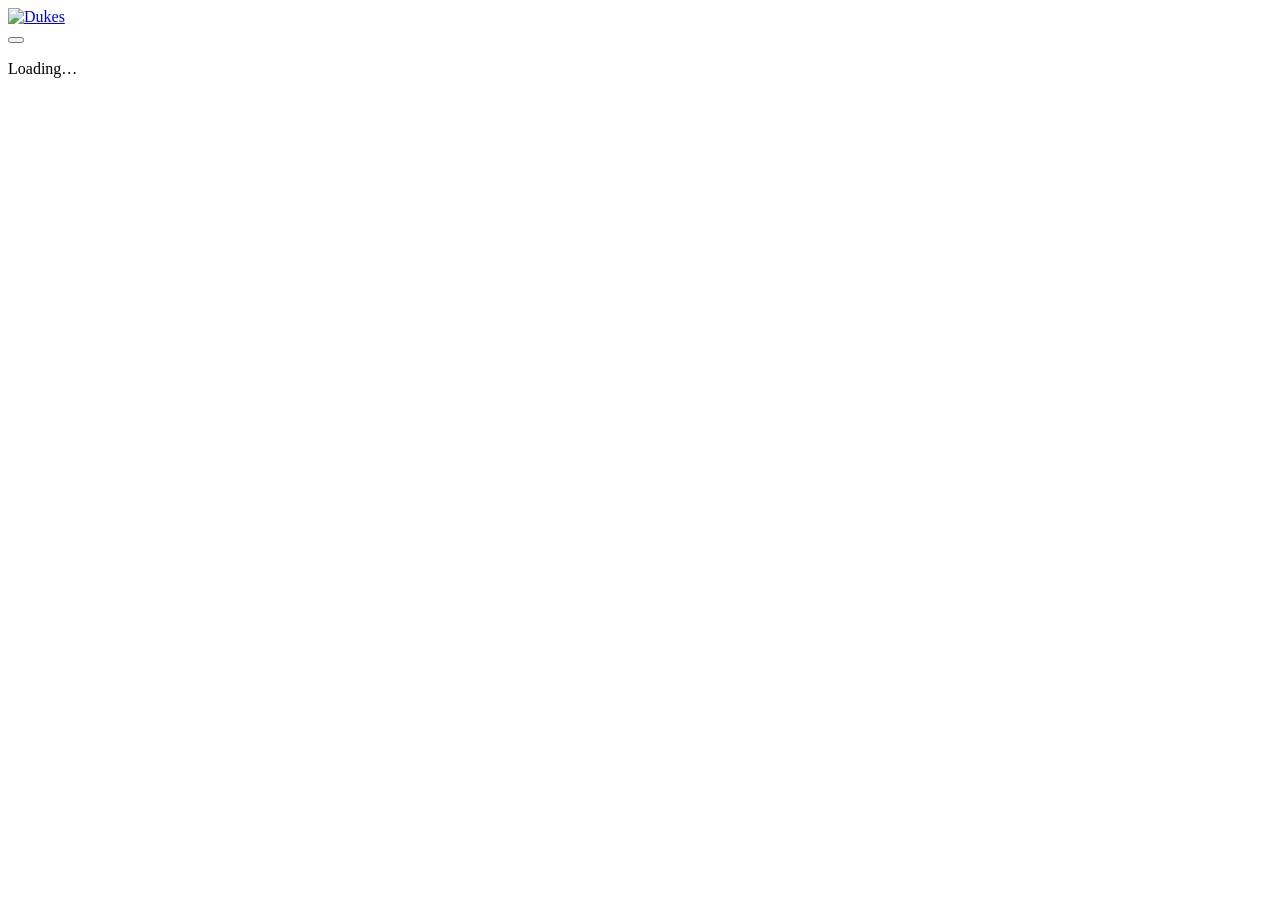
==== index.html @ d326bd50 "Create index.html" ====
<!doctype html>
<html lang="en-GB">
<head>
<meta charset="utf-8">
<meta name="viewport" content="width=device-width, initial-scale=1, viewport-fit=cover">
<meta name="theme-color" content="#1c2140">
<title>Dukes Production</title>
<link rel="manifest" href="manifest.json">
<link rel="icon" href="icon.svg" type="image/svg+xml">
<link rel="apple-touch-icon" href="icon.svg">
<link rel="stylesheet" href="app.css">
</head>
<body>
<header id="top">
  <a href="#home" id="brand"><img id="logo" alt="Dukes"></a>
  <div id="sync" title="Sync status"></div>
  <button id="who" type="button"></button>
</header>
<main id="app"><p class="muted center">Loading…</p></main>
<div id="toast"></div>
<script src="logo.js"></script>
<script src="app.js"></script>
</body>
</html>
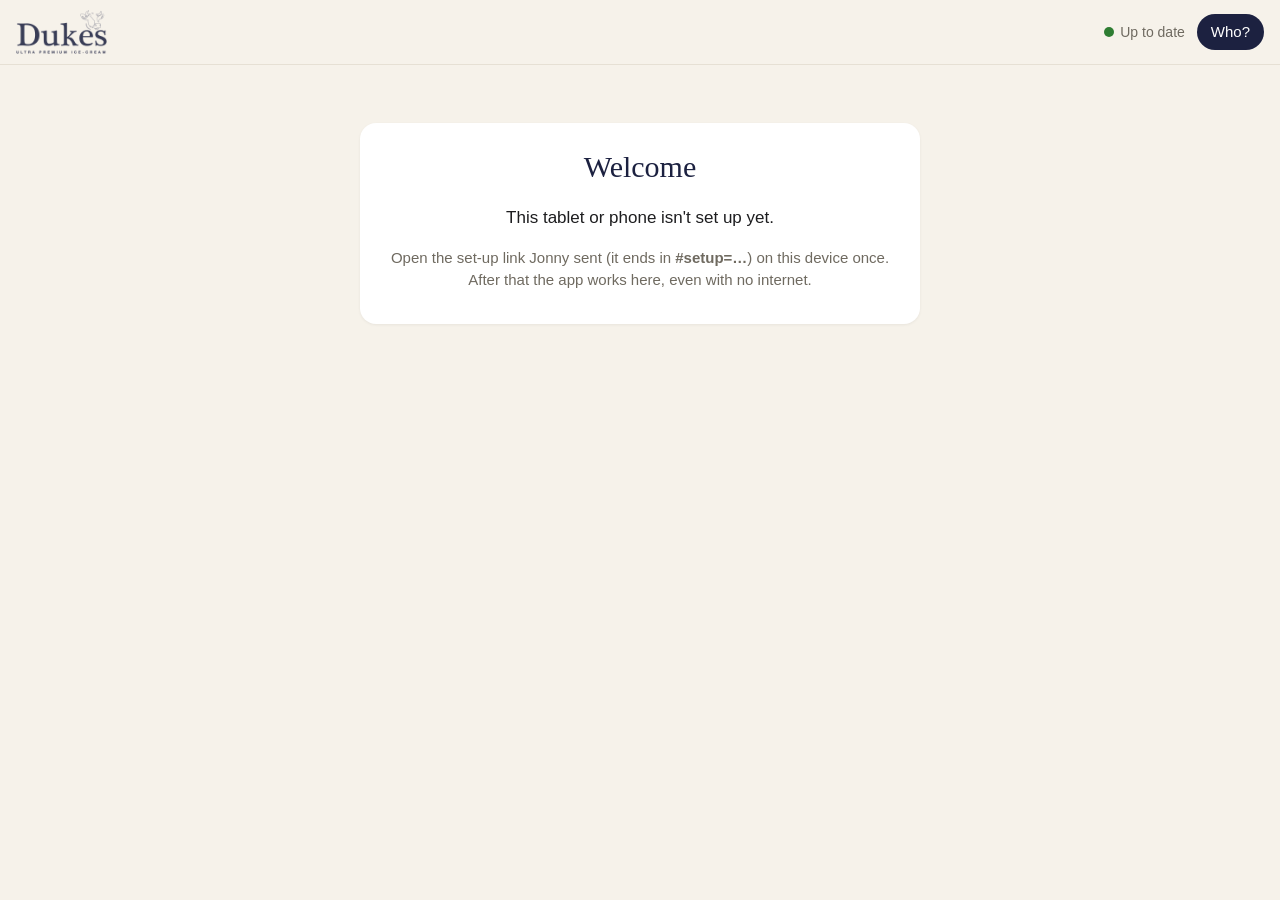
==== commit 8988aeb8: "Update index.html" ====
--- a/index.html
+++ b/index.html
@@ -6,8 +6,8 @@
 <meta name="theme-color" content="#1c2140">
 <title>Dukes Production</title>
 <link rel="manifest" href="manifest.json">
-<link rel="icon" href="icon.svg" type="image/svg+xml">
-<link rel="apple-touch-icon" href="icon.svg">
+<link rel="icon" href="icon-192.png" type="image/png">
+<link rel="apple-touch-icon" href="apple-icon.png">
 <link rel="stylesheet" href="app.css">
 </head>
 <body>
--- a/app.css
+++ b/app.css
@@ -0,0 +1,76 @@
+:root { --navy: #1c2140; --cream: #f6f2ea; --card: #fff; --line: #e6e0d4; --muted: #6f6a60; --ok: #2e7d32; --bad: #b3261e; --warn: #9a6200; --soft: #efe9dd; }
+* { box-sizing: border-box; }
+html, body { margin: 0; background: var(--cream); color: #1d1d1f; font: 17px/1.45 -apple-system, "Segoe UI", Roboto, Arial, sans-serif; -webkit-text-size-adjust: 100%; }
+header#top { position: sticky; top: 0; z-index: 5; display: flex; align-items: center; gap: 12px; padding: 10px 16px; background: rgba(246, 242, 234, .96); border-bottom: 1px solid var(--line); backdrop-filter: blur(6px); }
+#brand { display: block; line-height: 0; }
+#logo { height: 44px; }
+#sync { margin-left: auto; font-size: 14px; color: var(--muted); display: flex; align-items: center; gap: 6px; cursor: pointer; }
+#sync .dot { width: 10px; height: 10px; border-radius: 50%; background: var(--ok); display: inline-block; }
+#sync.off .dot { background: #aaa; } #sync.wait .dot { background: #e0a100; } #sync.err .dot { background: var(--bad); }
+#who { font: inherit; font-size: 15px; background: var(--navy); color: #fff; border: 0; border-radius: 20px; padding: 7px 14px; cursor: pointer; }
+main { max-width: 1100px; margin: 0 auto; padding: 18px 16px 90px; }
+h1, h2, h3 { font-family: Georgia, "Times New Roman", serif; font-weight: normal; color: var(--navy); }
+h1 { font-size: 30px; margin: 4px 0 16px; } h2 { font-size: 22px; margin: 0 0 12px; } h3 { font-size: 18px; margin: 14px 0 8px; }
+a { color: var(--navy); }
+.muted { color: var(--muted); font-size: 15px; } .center { text-align: center; } .small { font-size: 14px; }
+.card { background: var(--card); border-radius: 16px; padding: 18px; margin: 0 0 16px; box-shadow: 0 1px 3px rgba(0, 0, 0, .06); }
+.back { display: inline-block; margin: 0 0 8px; text-decoration: none; color: var(--muted); font-size: 15px; }
+.tiles { display: grid; grid-template-columns: repeat(auto-fill, minmax(165px, 1fr)); gap: 14px; }
+.tile { display: flex; flex-direction: column; justify-content: space-between; min-height: 118px; background: var(--card); border-radius: 18px; padding: 16px; text-decoration: none; color: var(--navy); box-shadow: 0 1px 3px rgba(0, 0, 0, .06); border: 2px solid transparent; }
+.tile:active { border-color: var(--navy); }
+.tile .ic { font-size: 30px; line-height: 1; }
+.tile b { font-family: Georgia, serif; font-weight: normal; font-size: 19px; }
+.tile small { color: var(--muted); font-size: 13px; }
+.tile.dark { background: var(--navy); color: #fff; } .tile.dark small { color: #cfd2e3; }
+.due { display: flex; gap: 10px; align-items: center; background: #fff8e5; border: 1px solid #f0dca8; color: #5b4300; padding: 11px 14px; border-radius: 12px; margin: 0 0 10px; text-decoration: none; }
+.due.bad { background: #fdecea; border-color: #f2c4bf; color: #7a1c14; }
+label.f { display: block; margin: 0 0 12px; font-size: 14px; color: var(--muted); }
+label.f > input, label.f > select, label.f > textarea { display: block; width: 100%; margin-top: 4px; }
+input, select, textarea, button { font: inherit; }
+input, select, textarea { font-size: 17px; padding: 11px 12px; border: 1px solid #d6cfc1; border-radius: 10px; background: #fcfbf8; color: #1d1d1f; min-height: 46px; }
+input:focus, select:focus, textarea:focus { outline: 2px solid var(--navy); outline-offset: 0; background: #fff; }
+input[type=checkbox] { width: 26px; height: 26px; min-height: 0; accent-color: var(--navy); vertical-align: middle; }
+textarea { min-height: 70px; }
+.grid2 { display: grid; grid-template-columns: repeat(auto-fit, minmax(200px, 1fr)); gap: 0 14px; }
+.grid3 { display: grid; grid-template-columns: repeat(auto-fit, minmax(150px, 1fr)); gap: 0 14px; }
+.btn { display: inline-block; font-size: 17px; background: var(--navy); color: #fff; border: 0; border-radius: 12px; padding: 13px 20px; cursor: pointer; text-decoration: none; margin: 4px 8px 4px 0; min-height: 48px; }
+.btn.alt { background: #fff; color: var(--navy); border: 2px solid var(--navy); }
+.btn.soft { background: var(--soft); color: var(--navy); }
+.btn.bad { background: var(--bad); }
+.btn.sm { font-size: 15px; padding: 8px 12px; min-height: 38px; border-radius: 10px; }
+.btn:disabled { opacity: .45; }
+.chip { display: inline-block; border: 1px solid #d6cfc1; background: #fff; border-radius: 18px; padding: 6px 12px; margin: 3px 4px 3px 0; font-size: 15px; cursor: pointer; color: var(--navy); }
+.chip.on { background: var(--navy); color: #fff; border-color: var(--navy); }
+table.t { width: 100%; border-collapse: collapse; }
+table.t th, table.t td { text-align: left; padding: 8px 6px; border-bottom: 1px solid #eee8dc; vertical-align: middle; font-size: 15px; }
+table.t th { color: var(--muted); font-weight: normal; font-size: 13px; }
+table.t input, table.t select { min-height: 40px; padding: 7px 8px; width: 100%; }
+.scroll { overflow-x: auto; -webkit-overflow-scrolling: touch; }
+.pill { display: inline-block; padding: 2px 10px; border-radius: 12px; font-size: 13px; background: var(--soft); color: var(--navy); }
+.pill.ok { background: #e3f1e4; color: var(--ok); } .pill.bad { background: #fdecea; color: var(--bad); } .pill.warn { background: #fff3d6; color: var(--warn); }
+.check { padding: 10px 12px; border-radius: 10px; margin: 6px 0 12px; font-size: 15px; }
+.check.ok { background: #e3f1e4; color: var(--ok); } .check.bad { background: #fdecea; color: var(--bad); }
+.list a.row, .row { display: flex; justify-content: space-between; align-items: center; gap: 10px; padding: 12px 4px; border-bottom: 1px solid #eee8dc; text-decoration: none; color: inherit; }
+.row:last-child { border-bottom: 0; }
+.tick { display: flex; align-items: center; gap: 12px; padding: 9px 2px; border-bottom: 1px solid #f0ebe1; font-size: 16px; }
+.bar { position: fixed; left: 0; right: 0; bottom: 0; background: rgba(255, 255, 255, .97); border-top: 1px solid var(--line); padding: 10px 16px calc(10px + env(safe-area-inset-bottom)); display: flex; gap: 8px; justify-content: flex-end; z-index: 4; }
+#toast { position: fixed; left: 50%; bottom: 90px; transform: translateX(-50%); background: var(--navy); color: #fff; padding: 12px 18px; border-radius: 12px; font-size: 15px; opacity: 0; pointer-events: none; transition: opacity .25s; z-index: 9; max-width: 90vw; }
+#toast.show { opacity: 1; }
+.names { display: grid; grid-template-columns: repeat(auto-fill, minmax(180px, 1fr)); gap: 12px; }
+.names button { font-size: 19px; padding: 22px 10px; border-radius: 16px; border: 2px solid var(--line); background: #fff; color: var(--navy); cursor: pointer; font-family: Georgia, serif; }
+.tgrid td { padding: 4px 3px; } .tgrid input { text-align: center; width: 78px; } .tgrid td.bad input { background: #fdecea; border-color: var(--bad); }
+.stat { font-family: Georgia, serif; font-size: 28px; color: var(--navy); }
+.hint { background: #f3f4f9; border-left: 4px solid var(--navy); padding: 10px 12px; border-radius: 6px; font-size: 15px; margin: 0 0 12px; }
+.printonly { display: none; }
+@media (max-width: 600px) { h1 { font-size: 25px; } #logo { height: 36px; } .tile { min-height: 100px; } }
+@media print {
+  @page { margin: 12mm; }
+  body { background: #fff; font-size: 12px; }
+  header#top, .bar, .noprint, .back, #toast { display: none !important; }
+  main { padding: 0; max-width: none; }
+  .card { box-shadow: none; border: 1px solid #ccc; break-inside: avoid; padding: 10px; }
+  .printonly { display: block; }
+  .pagebreak { break-after: page; }
+  table.t th, table.t td { font-size: 11px; padding: 4px; }
+  input, select, textarea { border: 0; background: none; }
+}
